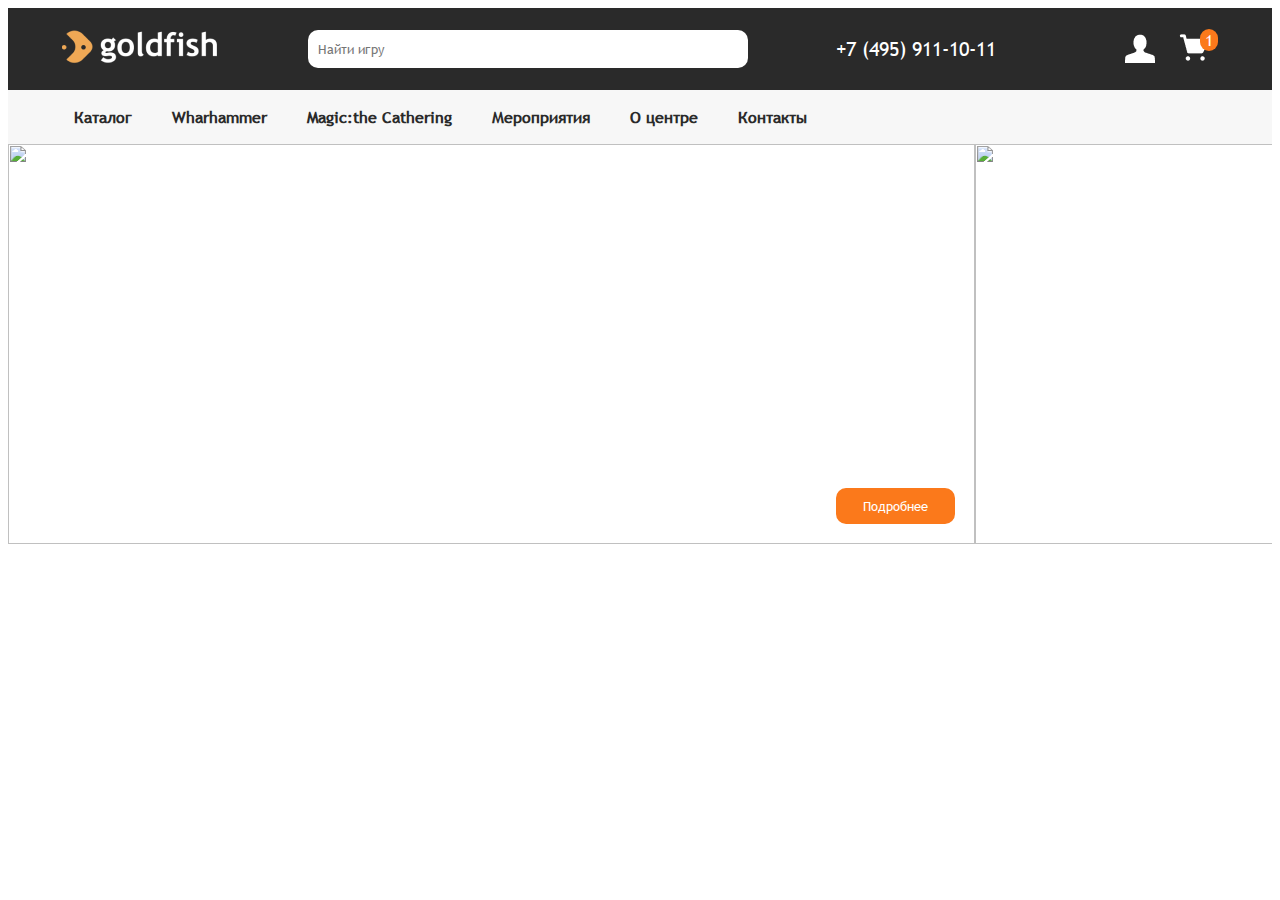
==== praktika4/assets/src/index.html @ deee331b ".." ====
<!DOCTYPE html>
<html lang="en">

<head>
    <meta charset="UTF-8">
    <meta name="viewport" content="width=device-width, initial-scale=1.0">
    <link rel="stylesheet" href="https://cdnjs.cloudflare.com/ajax/libs/font-awesome/6.4.2/css/all.min.css"
        integrity="sha512-z3gLpd7yknf1YoNbCzqRKc4qyor8gaKU1qmn+CShxbuBusANI9QpRohGBreCFkKxLhei6S9CQXFEbbKuqLg0DA=="
        crossorigin="anonymous" referrerpolicy="no-referrer" />
    <link rel="stylesheet" href="../css/style.css">
    <link rel="stylesheet" href="../css/swiper.css">
    <link rel="stylesheet" href="https://unpkg.com/swiper/swiper-bundle.min.css" />
    <title>Document</title>
</head>

<body>
    <header>
        <div class="top">
            <button class="fa-bars-button"><i class="fa-solid fa-bars"></i></button>
            <div class="logo">
                <img src="../img/logo/l3 1.png" alt="">
            </div>
            <div class="search-div">
                <input type="text" placeholder="Найти игру">
                <button class="search-btn">
                    <i class="fa-solid fa-magnifying-glass"></i>
                </button>
            </div>
            <div class="contact">
                <a href="#">
                    <i class="fa-solid fa-phone"></i>
                    +7 (495) 911-10-11
                </a>
            </div>
            <div class="icons">
                <button><img src="../img/icons/vs_profile.png" alt=""></button>
                <div>
                    <button><img src="../img/icons/eva_shopping-cart-fill.png" alt=""></button>
                    <span>1</span>

                </div>
            </div>
        </div>
        <nav>
            <ul>
                <a href="#"> <i class="fa-solid fa-bars"></i> Каталог</a>
                <a href="#">Wharhammer</a>
                <a href="#">Magic:the Cathering</a>
                <a href="#">Мероприятия</a>
                <a href="#">О центре</a>
                <a href="#">Контакты</a>
            </ul>
            <div class="nav-icons-contact">
                <a href="#"><i class="fa-brands fa-square-instagram"></i></a>
                <a href="#"><i class="fa-brands fa-vk"></i></a>
                <a href="#"><i class="fa-brands fa-square-facebook"></i></a>
            </div>
        </nav>
        <div class="mobile-search">

            <div class="search-div">
                <input type="text" placeholder="Найти игру">
                <button class="search-btn">
                    <i class="fa-solid fa-magnifying-glass"></i>
                </button>
            </div>
        </div>

    </header>
    <section class="header-section">
        <div class="swiper mySwiper1">
            <div class="swiper-wrapper">
                <div class="swiper-slide">
                    <div><img src="https://s3-alpha-sig.figma.com/img/2609/0381/f368b4534883de0d4cd98057f9f08ffc?Expires=1696204800&Signature=SrRGStOTiJR5DBRVWCaw2h~RzPO-YKtF5YUwg7GcEmpeJy40FlE87mnn1G1t3N6TDDodRW7rgrWqZ9nd8uYItz0PsoMPzfZ69uLgc3jX~-u6RhbBYi~vNYEZBRQX2-fxG1bhZB6XN6KnhXHKP-aQoQuX1LGOcFAK0mMQuF8OGmV91uHrGcuy4ncndWDZCGUa1YU6Hvjv6vNCmZKbI9TsimJxmOp4x~-1jGmwaF2q7mP57EXf5T4foAyJIiSgMGDRbf3d7mskt6dL04JjqdO2nzwhr4wcqaxrJrCtlBMr6Vq-fEtMkhBZu1hnL7hxVUkET6KH6mqapwNpacqwyhiYeg__&Key-Pair-Id=APKAQ4GOSFWCVNEHN3O4" alt=""></div>
                    <span>
                        <h6>Самая популярная карточная игра</h6>
                        <h4>Magic: the Gathering </h4>
                    </span>
                    <button>Подробнее</button>
                </div>
                <div class="swiper-slide">
                    <div><img src="https://s3-alpha-sig.figma.com/img/b7bc/ffb5/f713adc77d9a55178cc81ae3b5ecc3a3?Expires=1696204800&Signature=QrmVAMSynBapLz5HM2KneCzYiisFq7fpuGUKDm4X~ub7EH7JeDUkCJfSKES6gbfQVLTKz-mfgjaaH9ibWswctZ9vNsvMv2QuCAtDqivpueFWr623cd5mlDRv4dqkCRcdlcWY0GeTzDvQT8TBDpsNlL81KjSNwNJqPxHalAOHj5l~am30hYb~kLWg8etn2J5uCssjJcB9vi51ipHI~ZWOEi-hCZmPBZg~KEnCFhLJb25iwHZZVABLLYa2-6MMmub6DBTpwh8BaetT2eJ75r~JjUuuN8CDEnhDo0HKyyYzZGwseGG2Eu-ieIQKiDA72MmUElkp5eLmJlbbgqgY3fSnwg__&Key-Pair-Id=APKAQ4GOSFWCVNEHN3O4" alt=""></div>
                    <span>
                        <h6>Самая популярная карточная игра</h6>
                        <h4>Magic: the Gathering </h4>
                    </span>
                    <button>Подробнее</button>
                </div>
                <div class="swiper-slide">
                    <div><img src="https://s3-alpha-sig.figma.com/img/03de/178f/43478e1a3ab258a3d0523e399a65402b?Expires=1696204800&Signature=UUeJLELcs19V~qNir6FUdBQdq9xvqCIgdvBz2FBRC0xrbtavmgkbn3zPggnfGR0quh9nXVHJME632G9nF-Xh3KiKDEhWEE6eLW9Ol20ShAKVWetQKesWB1Yt5FC-w7HJ4-2~kM19eOCRKtMhIeN0DWjIpFBeLfBvCK6GnEHvHSD1YlpfF6MX0~EWq1RV-kq4epMKC1eczyL-LUHQX6FW5jgVGvRq5MrXw63-iEo5hTxpWLs8219OmLp9r8T-HYDicRv5KH1VYlbQscsggVSiC9von4UWUC1t8JacxMOhHPryeqO6IgoCw35SOsHZl5VNC7CCMYuZ91Y~Fx6QpaE7hg__&Key-Pair-Id=APKAQ4GOSFWCVNEHN3O4" alt=""></div>
                    <span>
                        <h6>Самая популярная карточная игра</h6>
                        <h4>Magic: the Gathering </h4>
                    </span>
                    <button>Подробнее</button>
                </div>
                <div class="swiper-slide">
                    <div><img src="https://s3-alpha-sig.figma.com/img/2609/0381/f368b4534883de0d4cd98057f9f08ffc?Expires=1696204800&Signature=SrRGStOTiJR5DBRVWCaw2h~RzPO-YKtF5YUwg7GcEmpeJy40FlE87mnn1G1t3N6TDDodRW7rgrWqZ9nd8uYItz0PsoMPzfZ69uLgc3jX~-u6RhbBYi~vNYEZBRQX2-fxG1bhZB6XN6KnhXHKP-aQoQuX1LGOcFAK0mMQuF8OGmV91uHrGcuy4ncndWDZCGUa1YU6Hvjv6vNCmZKbI9TsimJxmOp4x~-1jGmwaF2q7mP57EXf5T4foAyJIiSgMGDRbf3d7mskt6dL04JjqdO2nzwhr4wcqaxrJrCtlBMr6Vq-fEtMkhBZu1hnL7hxVUkET6KH6mqapwNpacqwyhiYeg__&Key-Pair-Id=APKAQ4GOSFWCVNEHN3O4" alt=""></div>
                    <span>
                        <h6>Самая популярная карточная игра</h6>
                        <h4>Magic: the Gathering </h4>
                    </span>
                    <button>Подробнее</button>
                </div>
                <div class="swiper-slide">
                    <div><img src="https://s3-alpha-sig.figma.com/img/b7bc/ffb5/f713adc77d9a55178cc81ae3b5ecc3a3?Expires=1696204800&Signature=QrmVAMSynBapLz5HM2KneCzYiisFq7fpuGUKDm4X~ub7EH7JeDUkCJfSKES6gbfQVLTKz-mfgjaaH9ibWswctZ9vNsvMv2QuCAtDqivpueFWr623cd5mlDRv4dqkCRcdlcWY0GeTzDvQT8TBDpsNlL81KjSNwNJqPxHalAOHj5l~am30hYb~kLWg8etn2J5uCssjJcB9vi51ipHI~ZWOEi-hCZmPBZg~KEnCFhLJb25iwHZZVABLLYa2-6MMmub6DBTpwh8BaetT2eJ75r~JjUuuN8CDEnhDo0HKyyYzZGwseGG2Eu-ieIQKiDA72MmUElkp5eLmJlbbgqgY3fSnwg__&Key-Pair-Id=APKAQ4GOSFWCVNEHN3O4" alt=""></div>
                    <span>
                        <h6>Самая популярная карточная игра</h6>
                        <h4>Magic: the Gathering </h4>
                    </span>
                    <button>Подробнее</button>
                </div>
                <div class="swiper-slide">
                    <div><img src="https://s3-alpha-sig.figma.com/img/03de/178f/43478e1a3ab258a3d0523e399a65402b?Expires=1696204800&Signature=UUeJLELcs19V~qNir6FUdBQdq9xvqCIgdvBz2FBRC0xrbtavmgkbn3zPggnfGR0quh9nXVHJME632G9nF-Xh3KiKDEhWEE6eLW9Ol20ShAKVWetQKesWB1Yt5FC-w7HJ4-2~kM19eOCRKtMhIeN0DWjIpFBeLfBvCK6GnEHvHSD1YlpfF6MX0~EWq1RV-kq4epMKC1eczyL-LUHQX6FW5jgVGvRq5MrXw63-iEo5hTxpWLs8219OmLp9r8T-HYDicRv5KH1VYlbQscsggVSiC9von4UWUC1t8JacxMOhHPryeqO6IgoCw35SOsHZl5VNC7CCMYuZ91Y~Fx6QpaE7hg__&Key-Pair-Id=APKAQ4GOSFWCVNEHN3O4" alt=""></div>
                    <span>
                        <h6>Самая популярная карточная игра</h6>
                        <h4>Magic: the Gathering </h4>
                    </span>
                    <button>Подробнее</button>
                </div>
                
            </div>
           
           
        </div>
    </section>



    <!-- Swiper JS -->
  <script src="https://cdn.jsdelivr.net/npm/swiper@10/swiper-bundle.min.js"></script>

  <!-- Initialize Swiper -->
  <script>
    var swiper = new Swiper(".mySwiper1", {
      slidesPerView: 3,
      spaceBetween: 10,
      autoplay: {
        delay: 2500,
        disableOnInteraction: false,
      },
     
    //   breakpoints: {
    //     640: {
    //       slidesPerView: 2,
    //       spaceBetween: 20,
    //     },
    //     768: {
    //       slidesPerView: 4,
    //       spaceBetween: 40,
    //     },
    //     1024: {
    //       slidesPerView: 5,
    //       spaceBetween: 50,
    //     },
    //   },
    });
  </script>
</body>

</html>
---- praktika4/assets/css/style.css ----
@import url(./header/navbar/navbar.css);
@import url(./header-section/section.css);
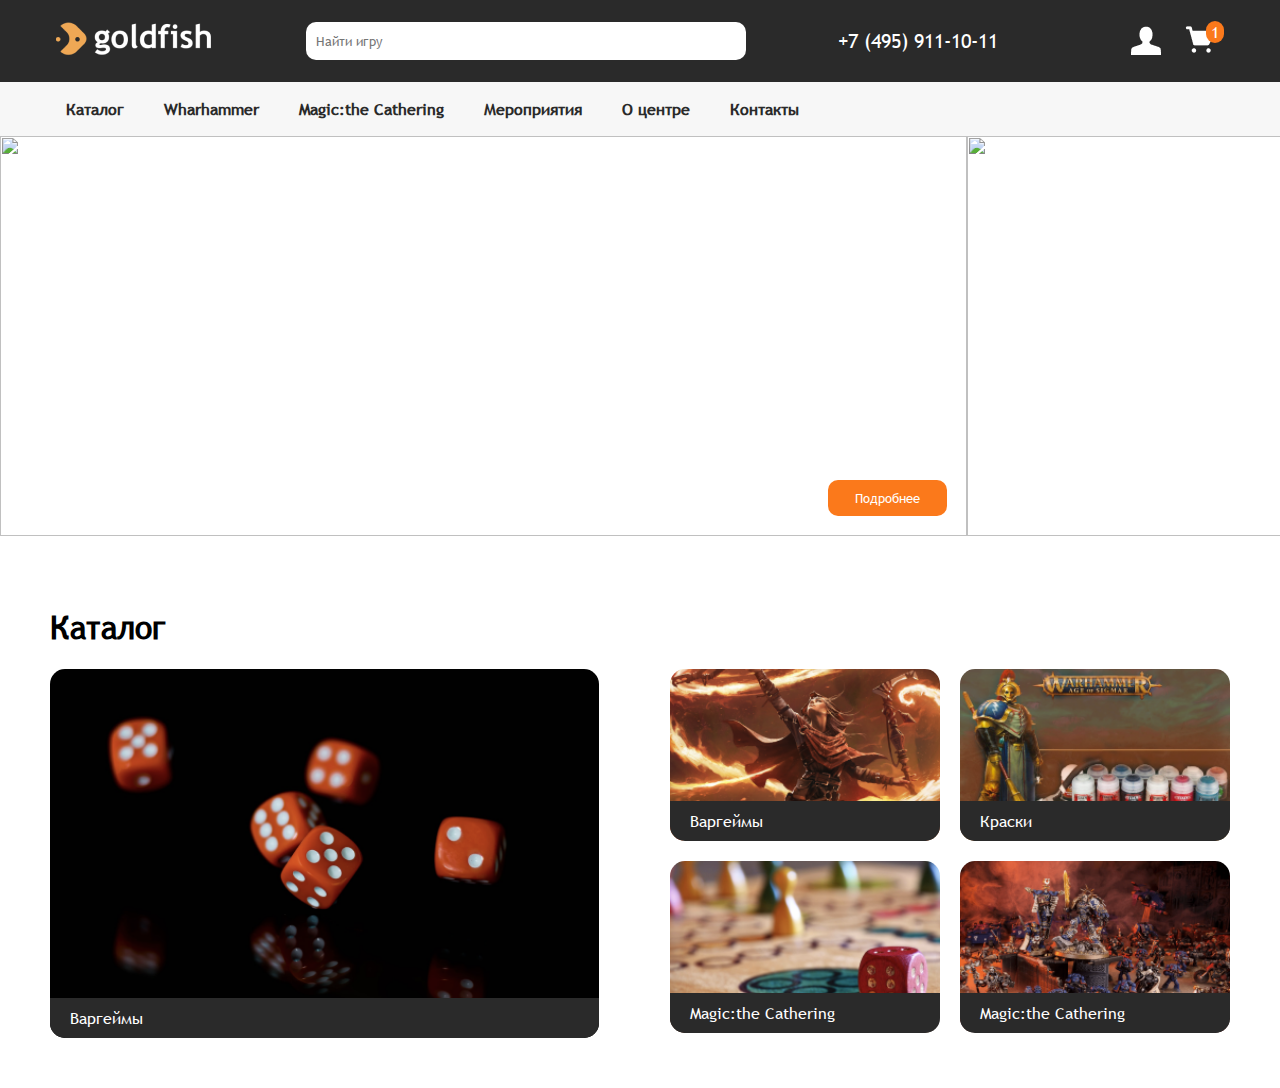
==== commit 5d46962c: ".." ====
--- a/praktika4/assets/src/index.html
+++ b/praktika4/assets/src/index.html
@@ -2,160 +2,156 @@
 <html lang="en">
 
 <head>
-    <meta charset="UTF-8">
-    <meta name="viewport" content="width=device-width, initial-scale=1.0">
-    <link rel="stylesheet" href="https://cdnjs.cloudflare.com/ajax/libs/font-awesome/6.4.2/css/all.min.css"
-        integrity="sha512-z3gLpd7yknf1YoNbCzqRKc4qyor8gaKU1qmn+CShxbuBusANI9QpRohGBreCFkKxLhei6S9CQXFEbbKuqLg0DA=="
-        crossorigin="anonymous" referrerpolicy="no-referrer" />
-    <link rel="stylesheet" href="../css/style.css">
-    <link rel="stylesheet" href="../css/swiper.css">
-    <link rel="stylesheet" href="https://unpkg.com/swiper/swiper-bundle.min.css" />
-    <title>Document</title>
+  <meta charset="UTF-8">
+  <meta name="viewport" content="width=device-width, initial-scale=1.0">
+  <link rel="stylesheet" href="https://cdnjs.cloudflare.com/ajax/libs/font-awesome/6.4.2/css/all.min.css"
+    integrity="sha512-z3gLpd7yknf1YoNbCzqRKc4qyor8gaKU1qmn+CShxbuBusANI9QpRohGBreCFkKxLhei6S9CQXFEbbKuqLg0DA=="
+    crossorigin="anonymous" referrerpolicy="no-referrer" />
+  <link rel="stylesheet" href="../css/style.css">
+  <link rel="stylesheet" href="../css/swiper.css">
+  <link rel="stylesheet" href="https://unpkg.com/swiper/swiper-bundle.min.css" />
+  <title>Document</title>
 </head>
 
 <body>
-    <header>
-        <div class="top">
-            <button class="fa-bars-button"><i class="fa-solid fa-bars"></i></button>
-            <div class="logo">
-                <img src="../img/logo/l3 1.png" alt="">
-            </div>
-            <div class="search-div">
-                <input type="text" placeholder="Найти игру">
-                <button class="search-btn">
-                    <i class="fa-solid fa-magnifying-glass"></i>
-                </button>
-            </div>
-            <div class="contact">
-                <a href="#">
-                    <i class="fa-solid fa-phone"></i>
-                    +7 (495) 911-10-11
-                </a>
-            </div>
-            <div class="icons">
-                <button><img src="../img/icons/vs_profile.png" alt=""></button>
-                <div>
-                    <button><img src="../img/icons/eva_shopping-cart-fill.png" alt=""></button>
-                    <span>1</span>
+  <header>
+    <div class="top">
+      <button class="fa-bars-button"><i class="fa-solid fa-bars"></i></button>
+      <div class="logo">
+        <img src="../img/logo/l3 1.png" alt="">
+      </div>
+      <div class="search-div">
+        <input type="text" placeholder="Найти игру">
+        <button class="search-btn">
+          <i class="fa-solid fa-magnifying-glass"></i>
+        </button>
+      </div>
+      <div class="contact">
+        <a href="#">
+          <i class="fa-solid fa-phone"></i>
+          +7 (495) 911-10-11
+        </a>
+      </div>
+      <div class="icons">
+        <button><img src="../img/icons/vs_profile.png" alt=""></button>
+        <div>
+          <button><img src="../img/icons/eva_shopping-cart-fill.png" alt=""></button>
+          <span>1</span>
 
-                </div>
-            </div>
         </div>
-        <nav>
-            <ul>
-                <a href="#"> <i class="fa-solid fa-bars"></i> Каталог</a>
-                <a href="#">Wharhammer</a>
-                <a href="#">Magic:the Cathering</a>
-                <a href="#">Мероприятия</a>
-                <a href="#">О центре</a>
-                <a href="#">Контакты</a>
-            </ul>
-            <div class="nav-icons-contact">
-                <a href="#"><i class="fa-brands fa-square-instagram"></i></a>
-                <a href="#"><i class="fa-brands fa-vk"></i></a>
-                <a href="#"><i class="fa-brands fa-square-facebook"></i></a>
-            </div>
-        </nav>
-        <div class="mobile-search">
+      </div>
+    </div>
+    <nav>
+      <ul>
+        <a href="#"> <i class="fa-solid fa-bars"></i> Каталог</a>
+        <a href="#">Wharhammer</a>
+        <a href="#">Magic:the Cathering</a>
+        <a href="#">Мероприятия</a>
+        <a href="#">О центре</a>
+        <a href="#">Контакты</a>
+      </ul>
+      <div class="nav-icons-contact">
+        <a href="#"><i class="fa-brands fa-square-instagram"></i></a>
+        <a href="#"><i class="fa-brands fa-vk"></i></a>
+        <a href="#"><i class="fa-brands fa-square-facebook"></i></a>
+      </div>
+    </nav>
+    <div class="mobile-search">
 
-            <div class="search-div">
-                <input type="text" placeholder="Найти игру">
-                <button class="search-btn">
-                    <i class="fa-solid fa-magnifying-glass"></i>
-                </button>
-            </div>
-        </div>
+      <div class="search-div">
+        <input type="text" placeholder="Найти игру">
+        <button class="search-btn">
+          <i class="fa-solid fa-magnifying-glass"></i>
+        </button>
+      </div>
+    </div>
 
-    </header>
-    <section class="header-section">
-        <div class="swiper mySwiper1">
-            <div class="swiper-wrapper">
-                <div class="swiper-slide">
-                    <div><img src="https://s3-alpha-sig.figma.com/img/2609/0381/f368b4534883de0d4cd98057f9f08ffc?Expires=1696204800&Signature=SrRGStOTiJR5DBRVWCaw2h~RzPO-YKtF5YUwg7GcEmpeJy40FlE87mnn1G1t3N6TDDodRW7rgrWqZ9nd8uYItz0PsoMPzfZ69uLgc3jX~-u6RhbBYi~vNYEZBRQX2-fxG1bhZB6XN6KnhXHKP-aQoQuX1LGOcFAK0mMQuF8OGmV91uHrGcuy4ncndWDZCGUa1YU6Hvjv6vNCmZKbI9TsimJxmOp4x~-1jGmwaF2q7mP57EXf5T4foAyJIiSgMGDRbf3d7mskt6dL04JjqdO2nzwhr4wcqaxrJrCtlBMr6Vq-fEtMkhBZu1hnL7hxVUkET6KH6mqapwNpacqwyhiYeg__&Key-Pair-Id=APKAQ4GOSFWCVNEHN3O4" alt=""></div>
-                    <span>
-                        <h6>Самая популярная карточная игра</h6>
-                        <h4>Magic: the Gathering </h4>
-                    </span>
-                    <button>Подробнее</button>
-                </div>
-                <div class="swiper-slide">
-                    <div><img src="https://s3-alpha-sig.figma.com/img/b7bc/ffb5/f713adc77d9a55178cc81ae3b5ecc3a3?Expires=1696204800&Signature=QrmVAMSynBapLz5HM2KneCzYiisFq7fpuGUKDm4X~ub7EH7JeDUkCJfSKES6gbfQVLTKz-mfgjaaH9ibWswctZ9vNsvMv2QuCAtDqivpueFWr623cd5mlDRv4dqkCRcdlcWY0GeTzDvQT8TBDpsNlL81KjSNwNJqPxHalAOHj5l~am30hYb~kLWg8etn2J5uCssjJcB9vi51ipHI~ZWOEi-hCZmPBZg~KEnCFhLJb25iwHZZVABLLYa2-6MMmub6DBTpwh8BaetT2eJ75r~JjUuuN8CDEnhDo0HKyyYzZGwseGG2Eu-ieIQKiDA72MmUElkp5eLmJlbbgqgY3fSnwg__&Key-Pair-Id=APKAQ4GOSFWCVNEHN3O4" alt=""></div>
-                    <span>
-                        <h6>Самая популярная карточная игра</h6>
-                        <h4>Magic: the Gathering </h4>
-                    </span>
-                    <button>Подробнее</button>
-                </div>
-                <div class="swiper-slide">
-                    <div><img src="https://s3-alpha-sig.figma.com/img/03de/178f/43478e1a3ab258a3d0523e399a65402b?Expires=1696204800&Signature=UUeJLELcs19V~qNir6FUdBQdq9xvqCIgdvBz2FBRC0xrbtavmgkbn3zPggnfGR0quh9nXVHJME632G9nF-Xh3KiKDEhWEE6eLW9Ol20ShAKVWetQKesWB1Yt5FC-w7HJ4-2~kM19eOCRKtMhIeN0DWjIpFBeLfBvCK6GnEHvHSD1YlpfF6MX0~EWq1RV-kq4epMKC1eczyL-LUHQX6FW5jgVGvRq5MrXw63-iEo5hTxpWLs8219OmLp9r8T-HYDicRv5KH1VYlbQscsggVSiC9von4UWUC1t8JacxMOhHPryeqO6IgoCw35SOsHZl5VNC7CCMYuZ91Y~Fx6QpaE7hg__&Key-Pair-Id=APKAQ4GOSFWCVNEHN3O4" alt=""></div>
-                    <span>
-                        <h6>Самая популярная карточная игра</h6>
-                        <h4>Magic: the Gathering </h4>
-                    </span>
-                    <button>Подробнее</button>
-                </div>
-                <div class="swiper-slide">
-                    <div><img src="https://s3-alpha-sig.figma.com/img/2609/0381/f368b4534883de0d4cd98057f9f08ffc?Expires=1696204800&Signature=SrRGStOTiJR5DBRVWCaw2h~RzPO-YKtF5YUwg7GcEmpeJy40FlE87mnn1G1t3N6TDDodRW7rgrWqZ9nd8uYItz0PsoMPzfZ69uLgc3jX~-u6RhbBYi~vNYEZBRQX2-fxG1bhZB6XN6KnhXHKP-aQoQuX1LGOcFAK0mMQuF8OGmV91uHrGcuy4ncndWDZCGUa1YU6Hvjv6vNCmZKbI9TsimJxmOp4x~-1jGmwaF2q7mP57EXf5T4foAyJIiSgMGDRbf3d7mskt6dL04JjqdO2nzwhr4wcqaxrJrCtlBMr6Vq-fEtMkhBZu1hnL7hxVUkET6KH6mqapwNpacqwyhiYeg__&Key-Pair-Id=APKAQ4GOSFWCVNEHN3O4" alt=""></div>
-                    <span>
-                        <h6>Самая популярная карточная игра</h6>
-                        <h4>Magic: the Gathering </h4>
-                    </span>
-                    <button>Подробнее</button>
-                </div>
-                <div class="swiper-slide">
-                    <div><img src="https://s3-alpha-sig.figma.com/img/b7bc/ffb5/f713adc77d9a55178cc81ae3b5ecc3a3?Expires=1696204800&Signature=QrmVAMSynBapLz5HM2KneCzYiisFq7fpuGUKDm4X~ub7EH7JeDUkCJfSKES6gbfQVLTKz-mfgjaaH9ibWswctZ9vNsvMv2QuCAtDqivpueFWr623cd5mlDRv4dqkCRcdlcWY0GeTzDvQT8TBDpsNlL81KjSNwNJqPxHalAOHj5l~am30hYb~kLWg8etn2J5uCssjJcB9vi51ipHI~ZWOEi-hCZmPBZg~KEnCFhLJb25iwHZZVABLLYa2-6MMmub6DBTpwh8BaetT2eJ75r~JjUuuN8CDEnhDo0HKyyYzZGwseGG2Eu-ieIQKiDA72MmUElkp5eLmJlbbgqgY3fSnwg__&Key-Pair-Id=APKAQ4GOSFWCVNEHN3O4" alt=""></div>
-                    <span>
-                        <h6>Самая популярная карточная игра</h6>
-                        <h4>Magic: the Gathering </h4>
-                    </span>
-                    <button>Подробнее</button>
-                </div>
-                <div class="swiper-slide">
-                    <div><img src="https://s3-alpha-sig.figma.com/img/03de/178f/43478e1a3ab258a3d0523e399a65402b?Expires=1696204800&Signature=UUeJLELcs19V~qNir6FUdBQdq9xvqCIgdvBz2FBRC0xrbtavmgkbn3zPggnfGR0quh9nXVHJME632G9nF-Xh3KiKDEhWEE6eLW9Ol20ShAKVWetQKesWB1Yt5FC-w7HJ4-2~kM19eOCRKtMhIeN0DWjIpFBeLfBvCK6GnEHvHSD1YlpfF6MX0~EWq1RV-kq4epMKC1eczyL-LUHQX6FW5jgVGvRq5MrXw63-iEo5hTxpWLs8219OmLp9r8T-HYDicRv5KH1VYlbQscsggVSiC9von4UWUC1t8JacxMOhHPryeqO6IgoCw35SOsHZl5VNC7CCMYuZ91Y~Fx6QpaE7hg__&Key-Pair-Id=APKAQ4GOSFWCVNEHN3O4" alt=""></div>
-                    <span>
-                        <h6>Самая популярная карточная игра</h6>
-                        <h4>Magic: the Gathering </h4>
-                    </span>
-                    <button>Подробнее</button>
-                </div>
-                
-            </div>
-           
-           
-        </div>
-    </section>
+  </header>
+  <section class="header-section">
+    <div class="swiper mySwiper1">
+      <div class="swiper-wrapper">
+        <!-- js-de yazildi -->
+
+      </div>
 
 
+    </div>
+  </section>
+  <section class="katalog">
+    <h1>Каталог</h1>
+    <div class="katalog-container">
 
-    <!-- Swiper JS -->
+      <div class="box-left">
+        <div class="box">
+          <div> <img src="../img/Katalog/image 6.png" alt=""></div>
+          <span>Варгеймы</span>
+  
+        </div>
+        
+      </div>
+      <div class="box-right">
+        <div class="cont-box">
+  
+          <div class="top boxes">
+    
+            <div class="box">
+              <div><img src="../img/Katalog/image 4.png" alt=""></div>
+              <span>Варгеймы</span>
+            </div>
+            <div class="box">
+              <div><img src="../img/Katalog/image 5.png" alt=""></div>
+              <span>Краски</span>
+            </div>
+          </div>
+          <div class="bottom boxes">
+            <div class="box">
+              <div><img src="../img/Katalog/image 7.png" alt=""></div>
+              <span>Magic:the Cathering</span>
+            </div>
+            <div class="box">
+              <div><img src="../img/Katalog/pasha-statkevich-pinkymarmalade-wot-console-artwork-fin-2000 1.png" alt=""></div>
+              <span>Magic:the Cathering</span>
+            </div>
+    
+          </div>
+        </div>
+        
+      </div>
+    </div>
+  </section>
+
+
+  <!-- Swiper JS -->
   <script src="https://cdn.jsdelivr.net/npm/swiper@10/swiper-bundle.min.js"></script>
 
   <!-- Initialize Swiper -->
   <script>
     var swiper = new Swiper(".mySwiper1", {
       slidesPerView: 3,
-      spaceBetween: 10,
+      spaceBetween: 0,
       autoplay: {
         delay: 2500,
         disableOnInteraction: false,
       },
-     
-    //   breakpoints: {
-    //     640: {
-    //       slidesPerView: 2,
-    //       spaceBetween: 20,
-    //     },
-    //     768: {
-    //       slidesPerView: 4,
-    //       spaceBetween: 40,
-    //     },
-    //     1024: {
-    //       slidesPerView: 5,
-    //       spaceBetween: 50,
-    //     },
-    //   },
+
+      breakpoints: {
+        360: {
+          slidesPerView: 1,
+          spaceBetween: 20,
+        },
+        768: {
+          slidesPerView: 2,
+          spaceBetween: 0,
+        },
+        1024: {
+          slidesPerView: 3,
+          spaceBetween: 0,
+        },
+      },
     });
   </script>
+  <script type="module" src="../js/api.js"></script>
+  <script type="module" src="../js/script.js"></script>
 </body>
 
 </html>--- a/praktika4/assets/css/style.css
+++ b/praktika4/assets/css/style.css
@@ -1,3 +1,7 @@
 @import url(./header/navbar/navbar.css);
 @import url(./header-section/section.css);
+@import url(./katalog/katalog.css);
 
+*{
+    box-sizing: border-box;
+}